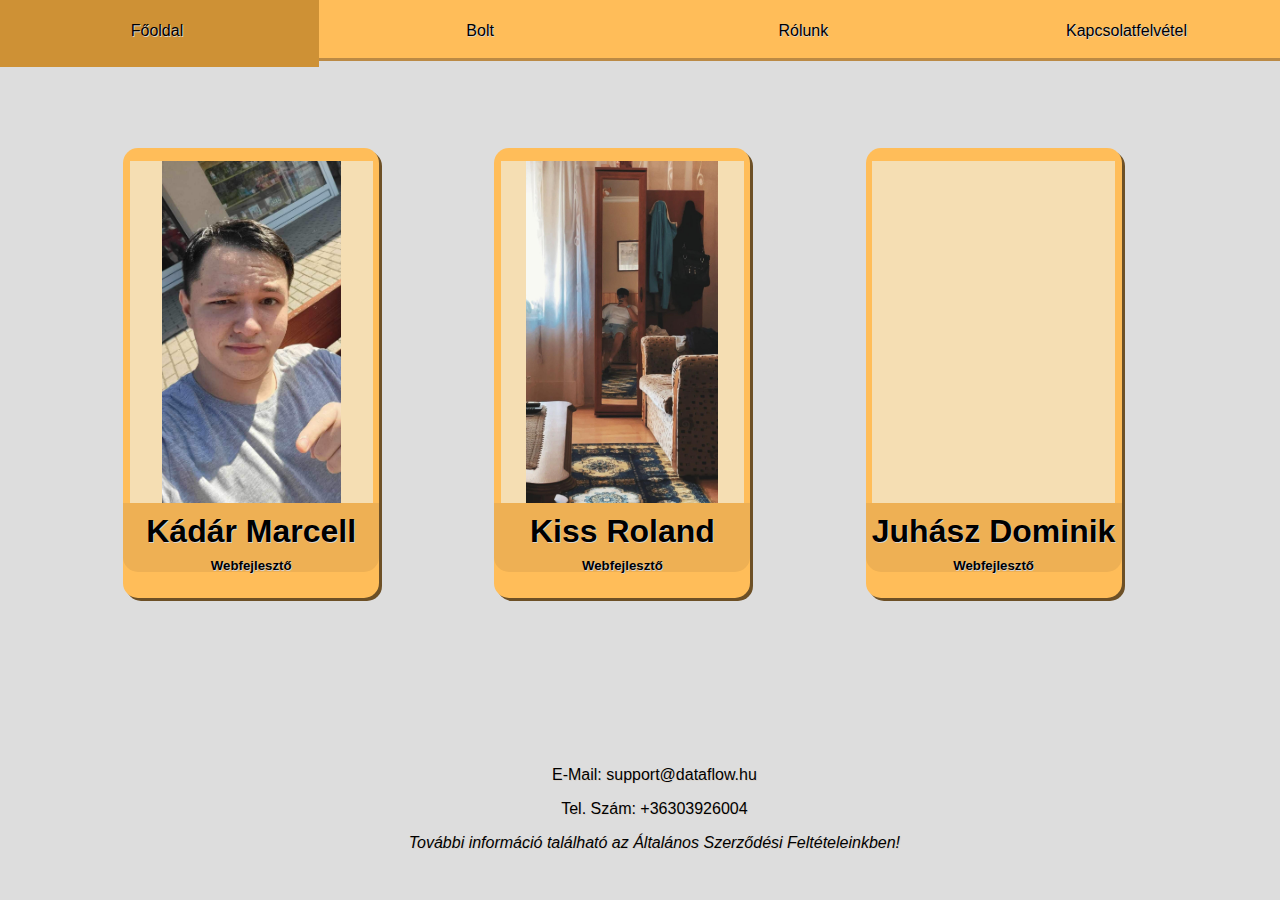
==== contacts.html @ 38c40bd8 "Add files via upload" ====
<!DOCTYPE html>
<html lang="en">
<head>
    <meta charset="UTF-8">
    <meta name="viewport" content="width=device-width, initial-scale=1.0">
    <title>DATAFLOW</title>
    <link rel="stylesheet" href="css/style.css">
</head>
<body>
    
    <div class="nav">
        <div class="items">
        <div class="item" onclick="window.location='index.html'">
          <p class="navtext">Főoldal</p>
        </div>
        <div class="item"onclick="window.location='bolt.html'">
          <p class="navtext">Bolt</p>
        </div>
        <div class="item"onclick="window.location='about.html'">
          <p class="navtext">Rólunk</p>
        </div>
        <div class="item"onclick="window.location='contacts.html'">
          <p class="navtext">Kapcsolatfelvétel</p>
        </div></div>
      </div>

      <div class="devs">
      <div class="devcard">
        <div class="devimg" id="km"></div>
        <h1 class="devname">Kádár Marcell
            <h5 class="devdetail">Webfejlesztő</h5></h1>
      </div>
      <div class="devcard">
        <div class="devimg" id="kr"></div>
        <h1 class="devname">Kiss Roland
            <h5 class="devdetail">Webfejlesztő</h5></h1>
      </div>
      <div class="devcard">
        <div class="devimg" id="jdf"></div>
        <h1 class="devname">Juhász Dominik
            <h5 class="devdetail">Webfejlesztő</h5></h1>
      </div></div>

      <div class="fineprint">
        <div class="detailcontainer">
        <p class="contactdetail">E-Mail: support@dataflow.hu</p>
        <p class="contactdetail">Tel. Szám: +36303926004</p>
        <p class="contactdetail"><i>További információ található az Általános Szerződési Feltételeinkben!</i></p>
    </div>
      </div>
</body>
</html>
---- css/style.css ----
body {
    background-color: rgb(221, 221, 221);
    overflow-x: hidden;
}

.nav {
    width:101vw;
    height:7vh;
    background-color: #FFBD59;
    margin-left: -1%;
    margin-top:-1%;
    display: flex;
    box-shadow: 3px 3px rgb(187, 138, 69);
}

.item {
    width:25.25vw;
    height:8vh;
    text-align: center;
    display:flex;
}
.item:hover {
    cursor:pointer;
    background-color: #ce9135;
}

.navtext {
    vertical-align: middle;
    align-self: center;
    text-align: center;
    margin-left:auto;
    margin-right:auto;
}

.items {
    display:flex;
    text-align: center;
}

h1, h2, h3, h4, h5, p {
    font-family: sans-serif;
    text-shadow: 1px 1px rgb(216, 210, 203);
}
.paragraph {
    background-color: rgb(230, 230, 230);
    box-shadow:3px 3px #6d5026;
    margin-bottom: 1%;
    border-radius:6px;
}

.quote {
    background-color: #FFBD59;
}

.devs {
    display:flex;
    margin-top:10vh;
}

.devcard {
    width:20vw;
    height:50vh;
    margin-left:9vw;
    border-radius: 15px;
    background-color: #FFBD59;
    box-shadow: 3px 3px #6d5026;
}

.devimg {
    width: 19vw;
    height:38vh;
    background-color: wheat;
    margin-left:auto;
    margin-right:auto;
}

#km {
    background-image: url("../imgs/KM.png");
}
#kr {
    background-image: url("../imgs/KR.png");
}
#jdf {
    background-image: url("../imgs/JDF.png");
}
#kr, #km, #jdf {
    
    background-size:contain;
    background-repeat: no-repeat;
    background-position: 50%;
    margin-top:5%;
}
.devs:nth-child(2):nth-child(1) {
    font-size:x-large
}

.devname {
    text-align:center;
    padding-top:4%;
    padding-bottom:8.6%;
    background-color: #eeb054;
    margin-top: 0%;
    border-radius: 0px 0px 15px 15px;
}

.fineprint {
    width:101vw;
    height:30vh;
    display:flex;
    align-items: flex-end;
}
.detailcontainer {
    width:101vw;
}
.contactdetail {
    margin-left:auto;
    margin-right:auto;
    text-align: center;
}

.devdetail {
    margin-top:-14%;
    text-align: center;
}

.shop {
    width:85vw;
    height:70vh;
    background-color: yellow;
    margin:auto;
    margin-top:15vh;
}

.toprow {
    width:100%;
    height:7vh;
    background-color: #eeb054;
}
.bottomportion {
    width:100%;
    height:63vh;
    background-color: #FFBD59;
}
.itemcard {
    width:15vw;
    height:30vh;
    background-color: #e29c35;
}
.itemimg {
    width:14vw;
    height:20vh;
    margin:auto;
}

.itemname {
    font-family:sans-serif;
}

#GR36 {
    background-image: url(../imgs/GR36.png);
    background-size:contain;
    background-repeat: no-repeat;
    background-position: 50%;
    margin-top:5%;
}
#RX66 {
    background-image: url(../imgs/rx66.png);
    background-size:contain;
    background-repeat: no-repeat;
    background-position: 50%;
    margin-top:5%;
}
.buyitem {
    width:7vw;
    height:5vh;
    border:none;
    border-radius:8px;
}

.buyitem:hover{
    cursor:pointer;
}

.itemcard {
    margin-right:13vw;
    margin-top:3vh;
}

.sitems {
    display:flex;
    flex-wrap: wrap;
    overflow-y: scroll;
    max-height: 63vh;
}

.toprow .landingTitle {
    text-align: center;
}
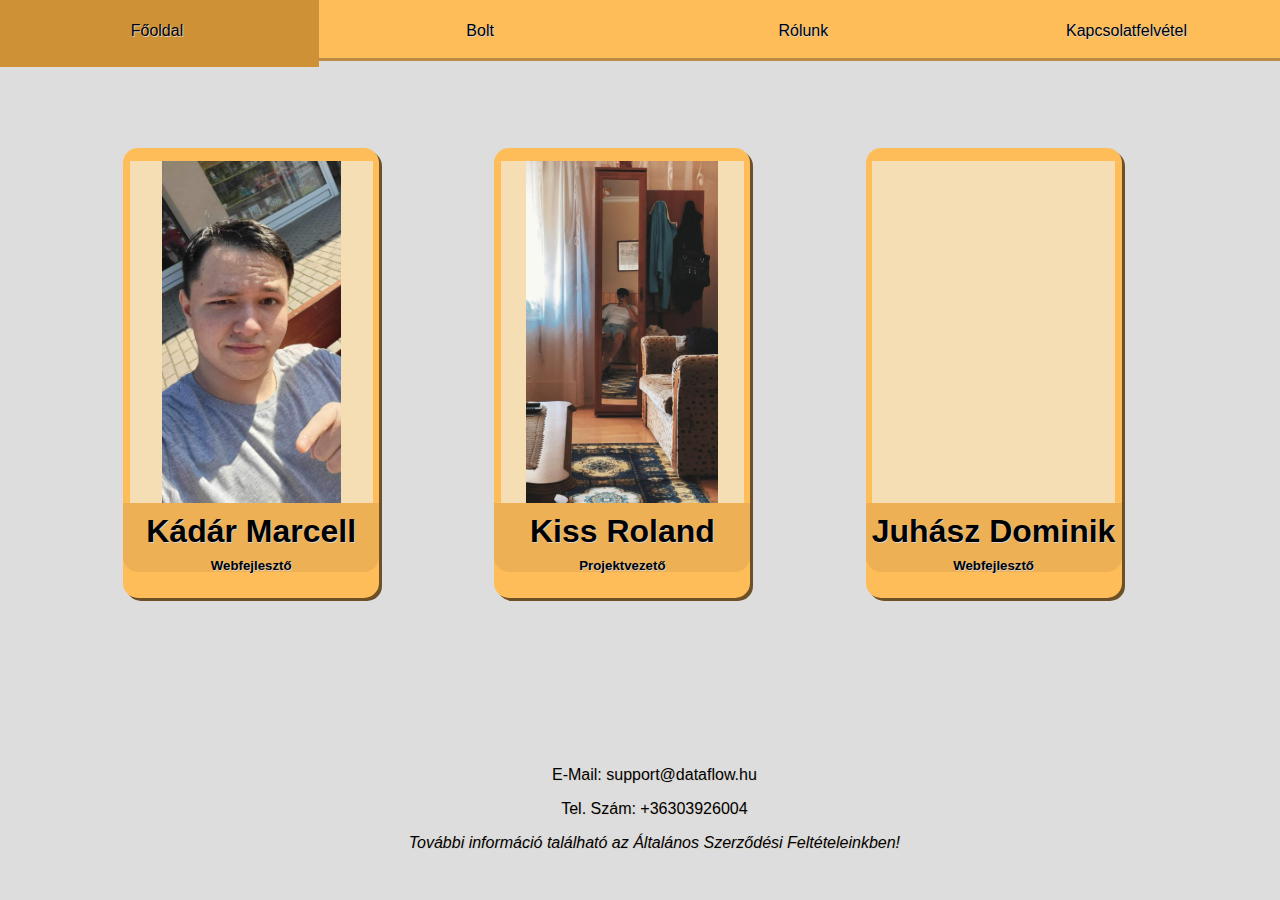
==== commit cefa0c7c: "Update contacts.html" ====
--- a/contacts.html
+++ b/contacts.html
@@ -33,7 +33,7 @@
       <div class="devcard">
         <div class="devimg" id="kr"></div>
         <h1 class="devname">Kiss Roland
-            <h5 class="devdetail">Webfejlesztő</h5></h1>
+            <h5 class="devdetail">Projektvezető</h5></h1>
       </div>
       <div class="devcard">
         <div class="devimg" id="jdf"></div>
@@ -49,4 +49,4 @@
     </div>
       </div>
 </body>
-</html>+</html>
